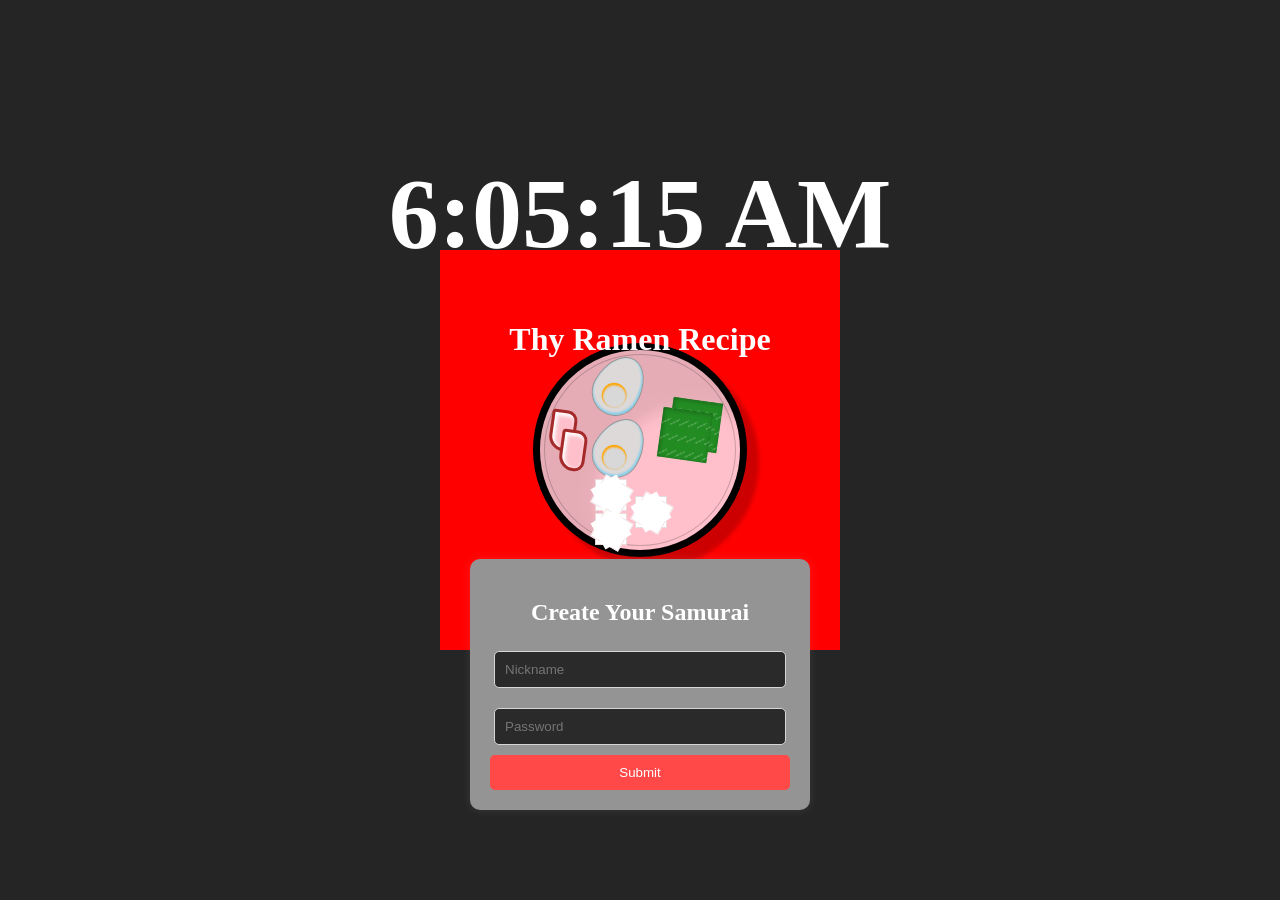
==== index.html @ 49d85dfc "Added last week's files to week1 branch" ====
<!DOCTYPE html>
<html lang="en">
<head>
    <meta charset="UTF-8">
    <meta name="viewport" content="width=device-width, initial-scale=1.0">
    <title>Sunset</title>
    <link rel="stylesheet" href="style.css">
</head>
<body>

    <video id="backgroundVideo" autoplay loop muted>
        <source src="media/katana-forest.1920x1080.mp4" type="video/mp4">
    </video>

    <div id="clock"></div>
    
    <!-- Took this css art from https://codepen.io/safikumar00/pen/YzMVeOG -->
    <div class="con">
        <div class="bowl-outer">
          <div class="bowl-inner">
            <div class="egg">
              <div class="yok"></div>
            </div>
            <div class="egg">
              <div class="yok"></div>
            </div>
            <div class="raddish"></div>
            <div class="raddish ra-sec"></div>
            <div class="raddish ra-three"></div>
            <div class="sea-weed"></div>
            <div class="sea-weed sea-weed-sec"></div>
            <div class="beef"></div>
            <div class="beef beef-sec"></div>
          </div>
        </div>
        <h1>Thy Ramen Recipe</h1>
      </div>
      <div class="shadow-con">
        <div class="shadow"></div>
      </div>
      <div class="sticks">
        <div class="stick-1"></div>
        <div class="stick-2"></div>
      </div>
    <button id="toggleButton"></button>

  


    <div class="container" id="registerContainer">
        <h2>Create Your Samurai</h2>
        <form id="registerForm">
            <input type="text" id="username" placeholder="Nickname" required>
            <input type="password" id="password" placeholder="Password" required>
            <button type="button" id="loginBtn">Submit</button>
        </form>
    </div>   


    <script src="script.js"></script>
</body>
</html>
---- style.css ----
/* Customizing the clocks position */
#clock {
    position: absolute;
    font-size: 100px;
    font-weight: bold;
    margin-bottom: 37%;
  }
  
  body {
    margin: 0;
    padding: 0;
    overflow: hidden;
  }
  

  #backgroundVideo {
    object-fit: cover;
    width: 100vw;
    height: 100vh;
    position: fixed;
    top: 0;
    left: 0;
  }
  * {
    padding: 0;
  }
  body {
    width: 100vw;
    height: auto;
    display: flex;
    align-items: center;
    justify-content: center;
  }
  .con {
    display: flex;
    align-items: center;
    justify-content: center;
    width: 400px;
    height: 400px;
    background-color: red;
    background-image: url("https://safikumar00.github.io/assets/border.svg");
    background-size: 98%;
    background-repeat: no-repeat;
    background-position: center;
    flex-direction: column;
  }
  
  .shadow-con {
    display: flex;
    align-items: center;
    justify-content: center;
    width: 400px;
    height: 400px;
    position: absolute;
    top: 0;
  }
  
  
  .bowl-outer {
    width: 200px;
    height: 200px;
    border: 7px solid rgba(0, 0, 0, 1);
    border-radius: 50%;
    background-color: pink;
    display: flex;
    align-items: center;
    justify-content: center;
    box-shadow: inset 52px 52px 15px 5px rgba(0, 0, 0, 0.1);
    filter: drop-shadow(12px 12px 2px rgba(0, 0, 0, 0.2));
    animation: rota 50s linear infinite;
  }
  
  .bowl-inner {
    width: 190px;
    height: 190px;
    border: 1px solid rgba(0, 0, 0, 0.2);
    border-radius: 50%;
    /*background-color: brown;*/
    background-image: url("https://safikumar00.github.io/assets/ramen.jpg");
    background-size: cover;
    background-position: center;
    /*box-shadow: inset 0px 0px 5px 5px rgba(0,0,0,0.2);*/
  }
  
  
  h1 {
    text-align: center;
    position: absolute;
    top: 300px;
    color: white;
    font-family: cursive;
  }
  
  .egg {
    display: flex;
    width: 46px;
    height: 60px;
    background-color: rgb(221, 217, 217);
    border-radius: 50% 50% 50% 50% / 60% 60% 40% 40%;
    transform: rotate(30deg);
    align-items: center;
    justify-content: center;
    margin-left: 50px;
    box-shadow: inset -1px -1px 2px 1px skyblue;
    border: 1px solid rgb(148, 149, 149);
  }
  
  .yok {
    background-color: rgb(216, 216, 216);
    width: 25px;
    height: 25px;
    border: 1px solid transparent;
    border-radius: 50%;
    position: absolute;
    bottom: 10%;
    box-shadow: inset 1px 1px 2px 1px orange;
  }
  
  .raddish {
    background: white;
    width: 30px;
    height: 30px;
    position: relative;
    text-align: center;
    margin: 0px 50px;
    border: 1px solid rgb(232, 217, 219);
    background-image: url("https://safikumar00.github.io/assets/spiral.png");
    background-size: cover;
    background-position: center;
    animation: rota 0s linear infinite;
  }
  @keyframes rota {
    0% {
      transform: rotate(0deg);
    }
    100% {
      transform: rotate(360deg);
    }
  }
  
  .raddish:before,
  .raddish:after {
    content: "";
    position: absolute;
    top: 0;
    left: 0;
    height: 30px;
    width: 30px;
    background: white;
    background-image: url("https://safikumar00.github.io/assets/spiral.png");
    background-size: 90%;
    background-position: center;
    background-repeat: no-repeat;
  }
  
  .raddish:before {
    transform: rotate(30deg);
    border: 1px solid rgb(241, 225, 228);
  }
  
  .raddish:after {
    transform: rotate(60deg);
  }
  
  .ra-sec {
    margin: -50px 90px;
  }
  
  .ra-sec {
    margin: -15px 90px;
  }
  
  .sea-weed {
    width: 50px;
    height: 50px;
    background-color: forestgreen;
    position: absolute;
    right: 10%;
    transform: rotate(8deg);
    bottom: 50%;
    background-image: repeating-linear-gradient(
      -214deg,
      rgba(255, 255, 255, 0.25),
      rgba(255, 255, 255, 0.25) 1px,
      transparent 0px,
      transparent 13px
    );
    background-size: 9px;
    box-shadow: inset 1px 1px 4px 1px rgba(0, 0, 0, 0.2);
  }
  
  .sea-weed-sec {
    bottom: 45%;
    right: 15%;
  }
  
  .beef {
    width: 20px;
    height: 35px;
    border: 3px solid brown;
    border-radius: 3px 10px 10px 15px;
    background-color: pink;
    position: absolute;
    top: 30%;
    left: 5%;
    transform: rotate(8deg);
    box-shadow: inset 2px 2px 4px 1px white;
  }
  
  .beef-sec {
    top: 40%;
    left: 10%;
  }
  

  /* Hidden button in css art */
  #toggleButton {
    position: absolute;
    top: 50%;
    transform: translateY(-50%);
    padding: 10px 20px;
    font-size: 16px;
    background: transparent;
    color: white;
    border: none;
    border-radius: 5px;
    cursor: pointer;
    height: 140px;
    width: 140px;
  }
  
  /* Form Customization */
  body {
    display: flex;
    flex-direction: column;
    justify-content: center;
    align-items: center;
    height: 100vh;
    background-color: #252525;
    color: #ffffff;
  }
  
  .container {
    position: absolute;
    bottom: 10%;
    background: #959494;
    padding: 20px;
    border-radius: 10px;
    box-shadow: 0px 0px 10px rgba(255, 255, 255, 0.1);
    text-align: center;
    width: 300px;
  }
  
  .container h2 {
    margin-bottom: 15px;
  }
  
  .container input {
    width: 90%;
    padding: 10px;
    margin: 10px 0;
    border: 1px solid #d8d5d5;
    border-radius: 5px;
    background: #2a2a2a;
    color: #ffffff;
  }
  
  .container button {
    width: 100%;
    padding: 10px;
    background: #ff4949;
    color: white;
    border: none;
    border-radius: 5px;
    cursor: pointer;
  }
  
  .container button:hover {
    background: #af0303;
  }
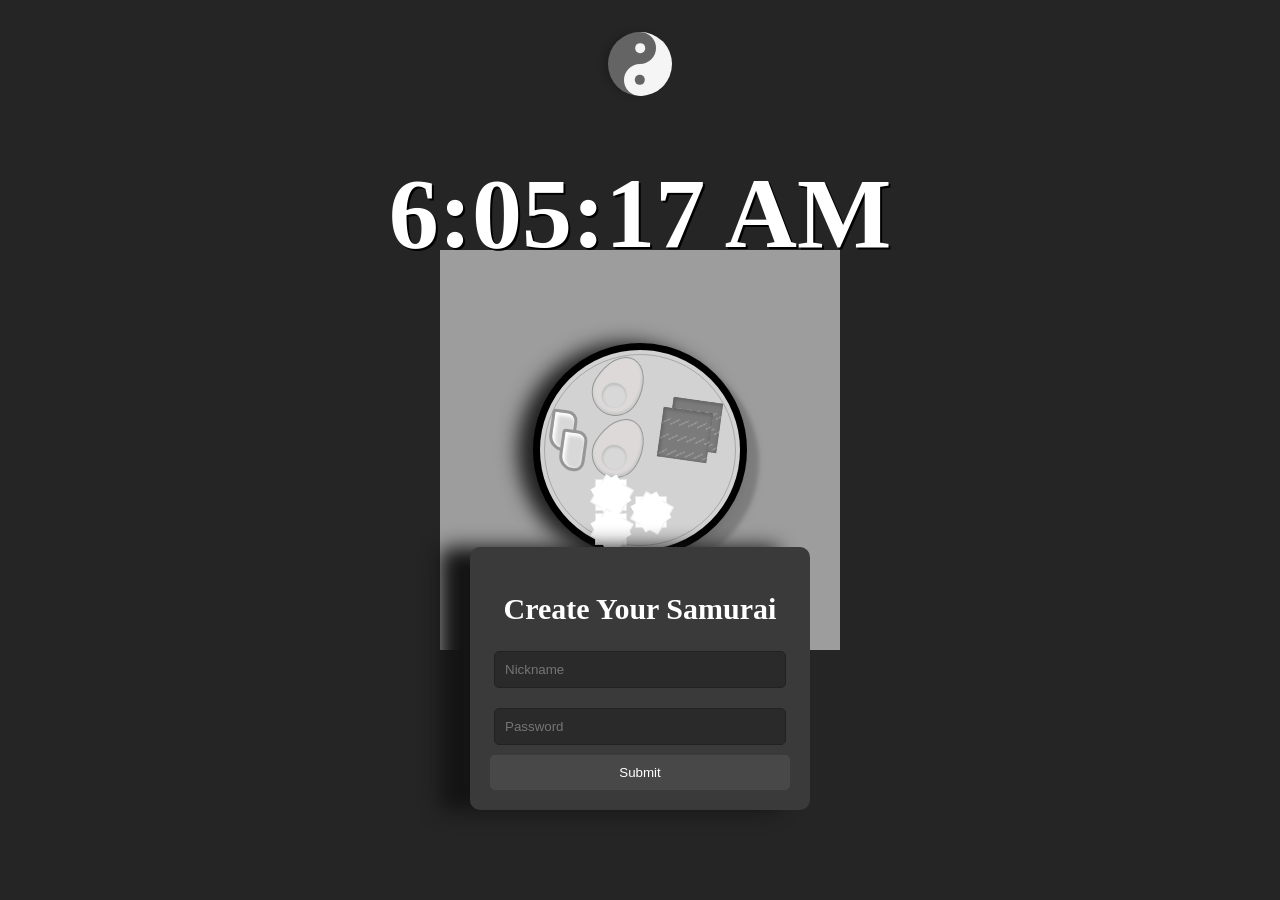
==== commit 6f8e7f7f: "i added the second css art and i added some box shadows and i changed the fonts" ====
--- a/index.html
+++ b/index.html
@@ -3,7 +3,7 @@
 <head>
     <meta charset="UTF-8">
     <meta name="viewport" content="width=device-width, initial-scale=1.0">
-    <title>Sunset</title>
+    <title>Samurai</title>
     <link rel="stylesheet" href="style.css">
 </head>
 <body>
@@ -33,7 +33,6 @@
             <div class="beef beef-sec"></div>
           </div>
         </div>
-        <h1>Thy Ramen Recipe</h1>
       </div>
       <div class="shadow-con">
         <div class="shadow"></div>
@@ -44,7 +43,8 @@
       </div>
     <button id="toggleButton"></button>
 
-  
+    
+
 
 
     <div class="container" id="registerContainer">
@@ -56,6 +56,16 @@
         </form>
     </div>   
 
+    <!---------------------------->
+
+    <div class="yin-yang">
+        <div class="yin-yang__yin"></div>
+        <div class="yin-yang__yang"></div>
+    </div>
+
+
+    <!----------------------->
+
 
     <script src="script.js"></script>
 </body>
--- a/style.css
+++ b/style.css
@@ -1,280 +1,388 @@
 /* Customizing the clocks position */
 #clock {
+  position: absolute;
+  font-size: 100px;
+  font-weight: bold;
+  margin-bottom: 37%;
+  font-family: 'Brush Script MT', cursive;
+  text-shadow: 2px 2px #000000;
+}
+
+body {
+  margin: 0;
+  padding: 0;
+  overflow: hidden;
+}
+
+
+#backgroundVideo {
+  object-fit: cover;
+  width: 100vw;
+  height: 100vh;
+  position: fixed;
+  top: 0;
+  left: 0;
+}
+body {
+  margin: 0;
+  background: #fd79a8;
+
+  --black: #656464;
+  --white: #F5F5F5;
+
+  .yin-yang {
     position: absolute;
-    font-size: 100px;
-    font-weight: bold;
-    margin-bottom: 37%;
-  }
-  
-  body {
-    margin: 0;
-    padding: 0;
+    top: 50%;
+    left: 50%;
+
+    max-height: 80vh;
+    max-width: 80vh;
+    width: 5vw;
+    height: 5vw;
+    top: 5vw;
+    transform: translate(-50%, -50%);
+    box-shadow: -5px 0px 5px 0px #202020;
+
+    border-radius: 50%;
+
     overflow: hidden;
-  }
-  
-
-  #backgroundVideo {
-    object-fit: cover;
-    width: 100vw;
-    height: 100vh;
-    position: fixed;
-    top: 0;
-    left: 0;
-  }
-  * {
-    padding: 0;
-  }
-  body {
-    width: 100vw;
-    height: auto;
-    display: flex;
-    align-items: center;
-    justify-content: center;
-  }
-  .con {
-    display: flex;
-    align-items: center;
-    justify-content: center;
-    width: 400px;
-    height: 400px;
-    background-color: red;
-    background-image: url("https://safikumar00.github.io/assets/border.svg");
-    background-size: 98%;
-    background-repeat: no-repeat;
-    background-position: center;
-    flex-direction: column;
-  }
-  
-  .shadow-con {
-    display: flex;
-    align-items: center;
-    justify-content: center;
-    width: 400px;
-    height: 400px;
-    position: absolute;
-    top: 0;
-  }
-  
-  
-  .bowl-outer {
-    width: 200px;
-    height: 200px;
-    border: 7px solid rgba(0, 0, 0, 1);
-    border-radius: 50%;
-    background-color: pink;
-    display: flex;
-    align-items: center;
-    justify-content: center;
-    box-shadow: inset 52px 52px 15px 5px rgba(0, 0, 0, 0.1);
-    filter: drop-shadow(12px 12px 2px rgba(0, 0, 0, 0.2));
-    animation: rota 50s linear infinite;
-  }
-  
-  .bowl-inner {
-    width: 190px;
-    height: 190px;
-    border: 1px solid rgba(0, 0, 0, 0.2);
-    border-radius: 50%;
-    /*background-color: brown;*/
-    background-image: url("https://safikumar00.github.io/assets/ramen.jpg");
-    background-size: cover;
-    background-position: center;
-    /*box-shadow: inset 0px 0px 5px 5px rgba(0,0,0,0.2);*/
-  }
-  
-  
-  h1 {
-    text-align: center;
-    position: absolute;
-    top: 300px;
-    color: white;
-    font-family: cursive;
-  }
-  
-  .egg {
-    display: flex;
-    width: 46px;
-    height: 60px;
-    background-color: rgb(221, 217, 217);
-    border-radius: 50% 50% 50% 50% / 60% 60% 40% 40%;
-    transform: rotate(30deg);
-    align-items: center;
-    justify-content: center;
-    margin-left: 50px;
-    box-shadow: inset -1px -1px 2px 1px skyblue;
-    border: 1px solid rgb(148, 149, 149);
-  }
-  
-  .yok {
-    background-color: rgb(216, 216, 216);
-    width: 25px;
-    height: 25px;
-    border: 1px solid transparent;
-    border-radius: 50%;
-    position: absolute;
-    bottom: 10%;
-    box-shadow: inset 1px 1px 2px 1px orange;
-  }
-  
-  .raddish {
-    background: white;
-    width: 30px;
-    height: 30px;
-    position: relative;
-    text-align: center;
-    margin: 0px 50px;
-    border: 1px solid rgb(232, 217, 219);
-    background-image: url("https://safikumar00.github.io/assets/spiral.png");
-    background-size: cover;
-    background-position: center;
-    animation: rota 0s linear infinite;
-  }
-  @keyframes rota {
-    0% {
-      transform: rotate(0deg);
+    
+    animation: rot 5s infinite ease-out;
+    
+    @keyframes rot {
+      0% {
+        transform: translate(-50%, -50%) rotateY(0deg);
+      }
+      100% {
+        transform: translate(-50%, -50%) rotateY(360deg);
+      }
     }
-    100% {
-      transform: rotate(360deg);
+
+    .yin-yang__yin {
+      background: var(--black);
+      position: absolute;
+      top: 0;
+      left: 0;
+      width: 50%;
+      height: 100%;
+
+      &::before {
+        position: absolute;
+        width: 100%;
+        height: 50%;
+        top: 0;
+        right: -50%;
+        content: '';
+        background: var(--black);
+        border-radius: 50%;
+        z-index: 2;
+      }
+
+      &::after {
+        position: absolute;
+        top: 25%;
+        right: -30%;
+        background: var(--white);
+        width: 30%;
+        height: 15%;
+        content: '';
+        border-radius: 50%;
+        transform: translate(-50%, -50%);
+        z-index: 3;
+      }
+    }
+
+    .yin-yang__yang {
+      background: var(--white);
+      position: absolute;
+      top: 0;
+      right: 0;
+      width: 50%;
+      height: 100%;
+
+      &::before {
+        position: absolute;
+        width: 100%;
+        height: 50%;
+        bottom: 0;
+        left: -50%;
+        content: '';
+        background: var(--white);
+        border-radius: 50%;
+        z-index: 4;
+      }
+
+      &::after {
+        position: absolute;
+        bottom: 25%;
+        left: -30%;
+        background: var(--black);
+        width: 30%;
+        height: 15%;
+        content: '';
+        border-radius: 50%;
+        transform: translate(50%, 50%);
+        z-index: 5;
+      }
     }
   }
-  
-  .raddish:before,
-  .raddish:after {
-    content: "";
-    position: absolute;
-    top: 0;
-    left: 0;
-    height: 30px;
-    width: 30px;
-    background: white;
-    background-image: url("https://safikumar00.github.io/assets/spiral.png");
-    background-size: 90%;
-    background-position: center;
-    background-repeat: no-repeat;
+}
+/* Took this css art from https://codepen.io/safikumar00/pen/YzMVeOG */
+* {
+  padding: 0;
+}
+body {
+  width: 100vw;
+  height: auto;
+  display: flex;
+  align-items: center;
+  justify-content: center;
+}
+.con {
+  display: flex;
+  align-items: center;
+  justify-content: center;
+  width: 400px;
+  height: 400px;
+  background-color: rgb(157, 157, 157);
+  background-image: url("https://safikumar00.github.io/assets/border.svg");
+  background-size: 98%;
+  background-repeat: no-repeat;
+  background-position: center;
+  flex-direction: column;
+}
+
+.shadow-con {
+  display: flex;
+  align-items: center;
+  justify-content: center;
+  width: 400px;
+  height: 400px;
+  position: absolute;
+  top: 0;
+}
+
+
+.bowl-outer {
+  width: 200px;
+  height: 200px;
+  border: 7px solid rgba(0, 0, 0, 1);
+  border-radius: 50%;
+  background-color: rgb(210, 210, 210);
+  display: flex;
+  align-items: center;
+  justify-content: center;
+  box-shadow: -15px 0px 20px 0px #1e1e1e;
+  filter: drop-shadow(12px 12px 2px rgba(0, 0, 0, 0.2));
+  animation: rota 50s linear infinite;
+}
+
+.bowl-inner {
+  width: 190px;
+  height: 190px;
+  border: 1px solid rgba(0, 0, 0, 0.2);
+  border-radius: 50%;
+  background-image: url("https://safikumar00.github.io/assets/ramen.jpg"), rgb(233, 227, 227);
+  background-size: cover;
+  background-position: center;
+}
+
+
+h1 {
+  text-align: center;
+  position: absolute;
+  top: 300px;
+  color: white;
+  font-family: 'Brush Script MT', cursive;
+}
+
+.egg {
+  display: flex;
+  width: 46px;
+  height: 60px;
+  background-color: rgb(221, 217, 217);
+  border-radius: 50% 50% 50% 50% / 60% 60% 40% 40%;
+  transform: rotate(30deg);
+  align-items: center;
+  justify-content: center;
+  margin-left: 50px;
+  box-shadow: inset -1px -1px 2px 1px rgb(201, 201, 201);
+  border: 1px solid rgb(148, 149, 149);
+}
+
+.yok {
+  background-color: rgb(216, 216, 216);
+  width: 25px;
+  height: 25px;
+  border: 1px solid transparent;
+  border-radius: 50%;
+  position: absolute;
+  bottom: 10%;
+  box-shadow: inset 1px 1px 2px 1px rgb(194, 193, 193);
+}
+
+.raddish {
+  background: white;
+  width: 30px;
+  height: 30px;
+  position: relative;
+  text-align: center;
+  margin: 0px 50px;
+  border: 1px solid rgb(231, 231, 231);
+  background-image: url("https://safikumar00.github.io/assets/spiral.png");
+  background-size: cover;
+  background-position: center;
+  animation: rota 0s linear infinite;
+}
+@keyframes rota {
+  0% {
+    transform: rotate(0deg);
   }
-  
-  .raddish:before {
-    transform: rotate(30deg);
-    border: 1px solid rgb(241, 225, 228);
+  100% {
+    transform: rotate(360deg);
   }
-  
-  .raddish:after {
-    transform: rotate(60deg);
-  }
-  
-  .ra-sec {
-    margin: -50px 90px;
-  }
-  
-  .ra-sec {
-    margin: -15px 90px;
-  }
-  
-  .sea-weed {
-    width: 50px;
-    height: 50px;
-    background-color: forestgreen;
-    position: absolute;
-    right: 10%;
-    transform: rotate(8deg);
-    bottom: 50%;
-    background-image: repeating-linear-gradient(
-      -214deg,
-      rgba(255, 255, 255, 0.25),
-      rgba(255, 255, 255, 0.25) 1px,
-      transparent 0px,
-      transparent 13px
-    );
-    background-size: 9px;
-    box-shadow: inset 1px 1px 4px 1px rgba(0, 0, 0, 0.2);
-  }
-  
-  .sea-weed-sec {
-    bottom: 45%;
-    right: 15%;
-  }
-  
-  .beef {
-    width: 20px;
-    height: 35px;
-    border: 3px solid brown;
-    border-radius: 3px 10px 10px 15px;
-    background-color: pink;
-    position: absolute;
-    top: 30%;
-    left: 5%;
-    transform: rotate(8deg);
-    box-shadow: inset 2px 2px 4px 1px white;
-  }
-  
-  .beef-sec {
-    top: 40%;
-    left: 10%;
-  }
-  
-
-  /* Hidden button in css art */
-  #toggleButton {
-    position: absolute;
-    top: 50%;
-    transform: translateY(-50%);
-    padding: 10px 20px;
-    font-size: 16px;
-    background: transparent;
-    color: white;
-    border: none;
-    border-radius: 5px;
-    cursor: pointer;
-    height: 140px;
-    width: 140px;
-  }
-  
-  /* Form Customization */
-  body {
-    display: flex;
-    flex-direction: column;
-    justify-content: center;
-    align-items: center;
-    height: 100vh;
-    background-color: #252525;
-    color: #ffffff;
-  }
-  
-  .container {
-    position: absolute;
-    bottom: 10%;
-    background: #959494;
-    padding: 20px;
-    border-radius: 10px;
-    box-shadow: 0px 0px 10px rgba(255, 255, 255, 0.1);
-    text-align: center;
-    width: 300px;
-  }
-  
-  .container h2 {
-    margin-bottom: 15px;
-  }
-  
-  .container input {
-    width: 90%;
-    padding: 10px;
-    margin: 10px 0;
-    border: 1px solid #d8d5d5;
-    border-radius: 5px;
-    background: #2a2a2a;
-    color: #ffffff;
-  }
-  
-  .container button {
-    width: 100%;
-    padding: 10px;
-    background: #ff4949;
-    color: white;
-    border: none;
-    border-radius: 5px;
-    cursor: pointer;
-  }
-  
-  .container button:hover {
-    background: #af0303;
-  }+}
+
+.raddish:before,
+.raddish:after {
+  content: "";
+  position: absolute;
+  top: 0;
+  left: 0;
+  height: 30px;
+  width: 30px;
+  background: white;
+  background-image: url("https://safikumar00.github.io/assets/spiral.png");
+  background-size: 90%;
+  background-position: center;
+  background-repeat: no-repeat;
+}
+
+.raddish:before {
+  transform: rotate(30deg);
+  border: 1px solid rgb(240, 240, 240);
+}
+
+.raddish:after {
+  transform: rotate(60deg);
+}
+
+.ra-sec {
+  margin: -50px 90px;
+}
+
+.ra-sec {
+  margin: -15px 90px;
+}
+
+.sea-weed {
+  width: 50px;
+  height: 50px;
+  background-color: rgb(123, 123, 123);
+  position: absolute;
+  right: 10%;
+  transform: rotate(8deg);
+  bottom: 50%;
+  background-image: repeating-linear-gradient(
+    -214deg,
+    rgba(255, 255, 255, 0.25),
+    rgba(255, 255, 255, 0.25) 1px,
+    transparent 0px,
+    transparent 13px
+  );
+  background-size: 9px;
+  box-shadow: inset 1px 1px 4px 1px rgba(0, 0, 0, 0.2);
+}
+
+.sea-weed-sec {
+  bottom: 45%;
+  right: 15%;
+}
+
+.beef {
+  width: 20px;
+  height: 35px;
+  border: 3px solid rgb(150, 150, 150);
+  border-radius: 3px 10px 10px 15px;
+  background-color: rgb(216, 216, 216);
+  position: absolute;
+  top: 30%;
+  left: 5%;
+  transform: rotate(8deg);
+  box-shadow: inset 2px 2px 4px 1px white;
+}
+
+.beef-sec {
+  top: 40%;
+  left: 10%;
+}
+
+
+
+#toggleButton {
+  position: absolute;
+  top: 50%;
+  transform: translateY(-50%);
+  padding: 10px 20px;
+  font-size: 16px;
+  background: transparent;
+  color: white;
+  border: none;
+  border-radius: 5px;
+  cursor: pointer;
+  height: 140px;
+  width: 140px;
+}
+
+
+body {
+  display: flex;
+  flex-direction: column;
+  justify-content: center;
+  align-items: center;
+  height: 100vh;
+  background-color: #252525;
+  color: #ffffff;
+}
+
+.container {
+  position: absolute;
+  bottom: 10%;
+  background: #3a3a3a;
+  padding: 20px;
+  border-radius: 10px;
+  box-shadow: 0px 0px 10px rgba(255, 255, 255, 0.1);
+  text-align: center;
+  width: 300px;
+  font-family: 'Brush Script MT', cursive;
+  font-size: 20px;
+  box-shadow: -30px 0px 20px 0px #141414;
+}
+
+.container h2 {
+  margin-bottom: 15px;
+}
+
+.container input {
+  width: 90%;
+  padding: 10px;
+  margin: 10px 0;
+  border: 1px solid #222222;
+  border-radius: 5px;
+  background: #2a2a2a;
+  color: #d9d9d9;
+}
+
+.container button {
+  width: 100%;
+  padding: 10px;
+  background: #484848;
+  color: white;
+  border: none;
+  border-radius: 5px;
+  cursor: pointer;
+}
+
+.container button:hover {
+  background: #af0303;
+}
